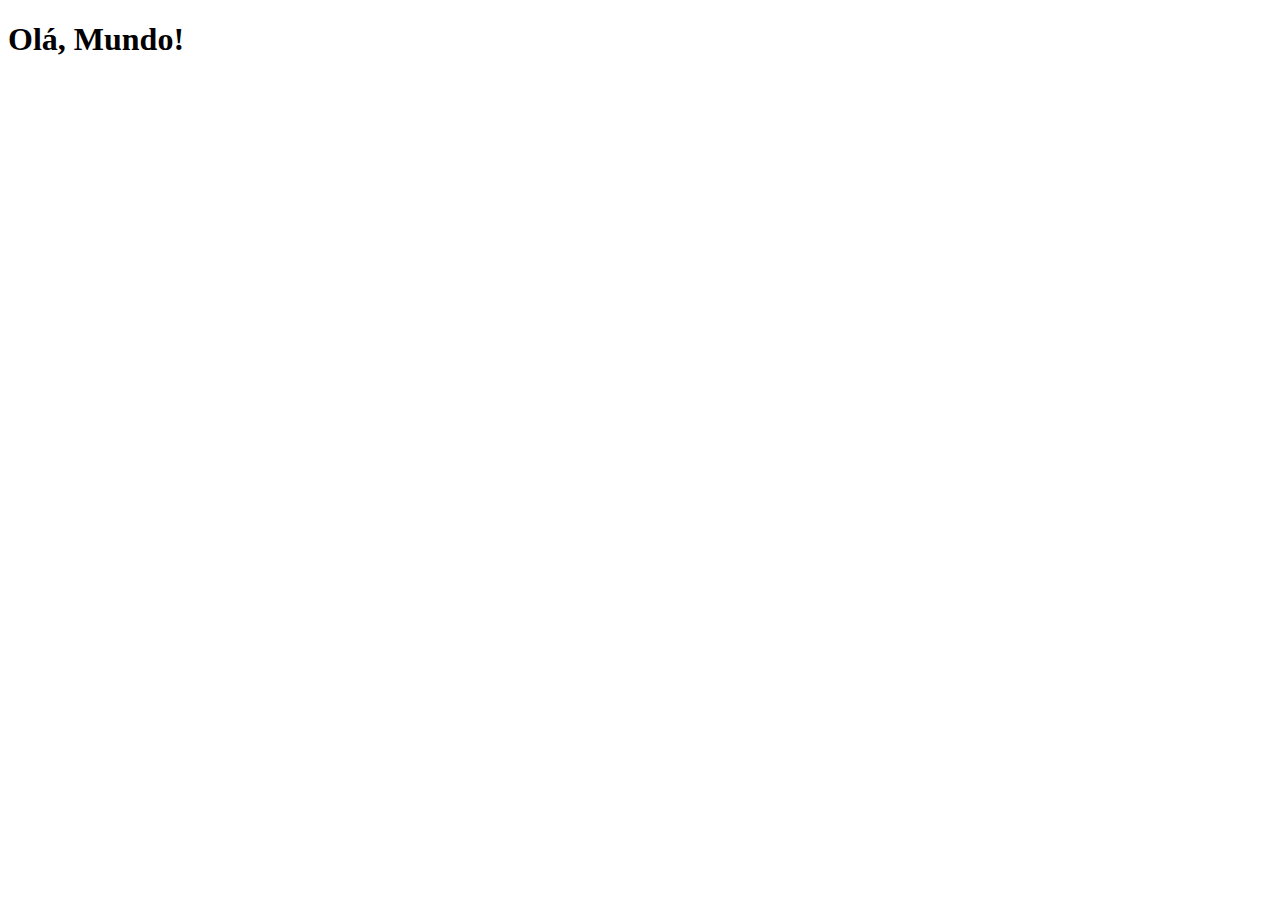
==== index.html @ c68fe7b7 "dando inicio o projeto social" ====
<!DOCTYPE html>
<html lang="pt-br">
<head>
    <meta charset="UTF-8">
    <meta name="viewport" content="width=device-width, initial-scale=1.0">
    <link rel="shortcut icon" href="favicon.ico" type="image/x-icon">
    <title>Projeto Redes Sociais</title>
</head>
<body>
    <h1>Olá, Mundo!</h1>
</body>
</html>
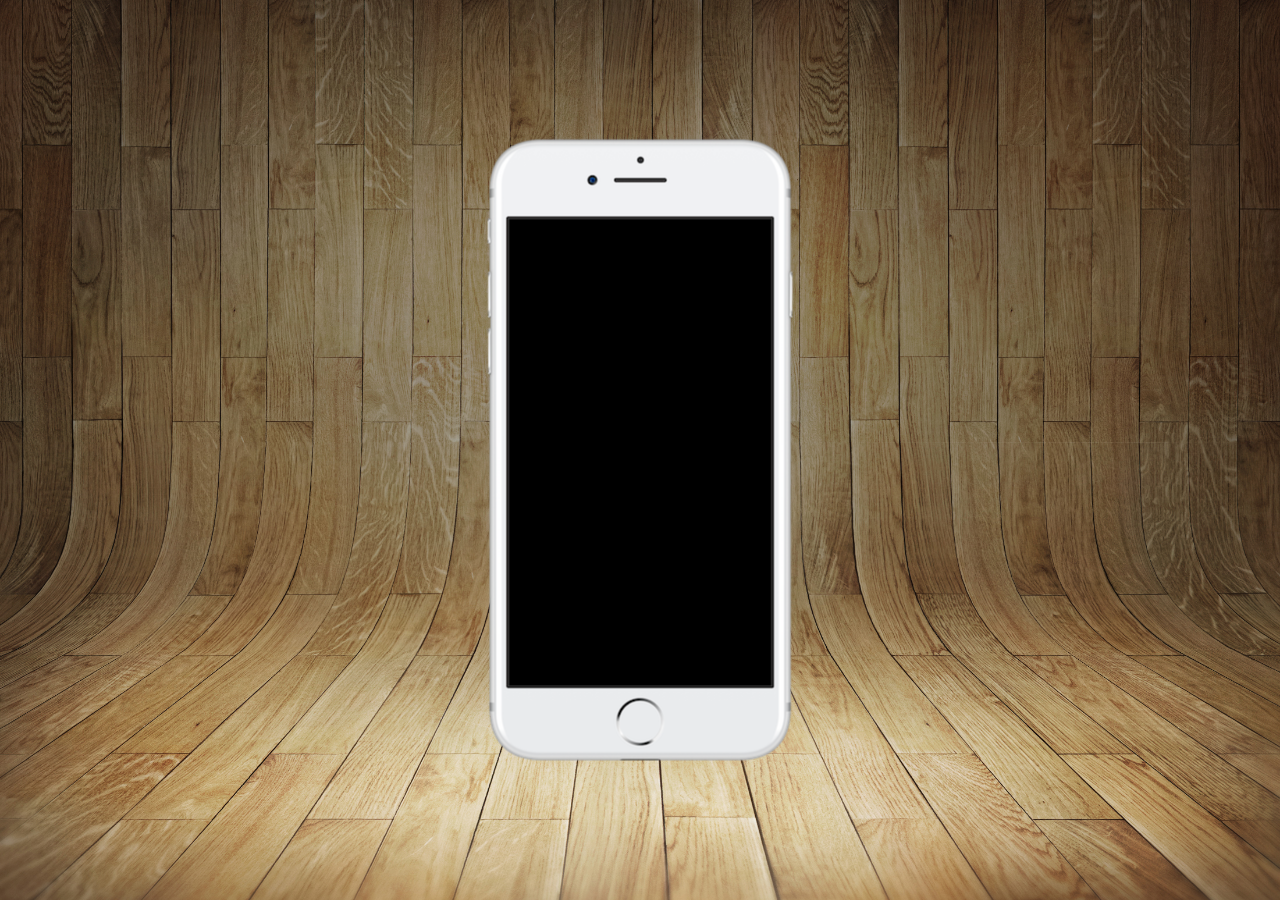
==== commit ff3f938b: "att" ====
--- a/index.html
+++ b/index.html
@@ -4,9 +4,18 @@
     <meta charset="UTF-8">
     <meta name="viewport" content="width=device-width, initial-scale=1.0">
     <link rel="shortcut icon" href="favicon.ico" type="image/x-icon">
+    <link rel="stylesheet" href="estilos/style.css">
     <title>Projeto Redes Sociais</title>
 </head>
 <body>
-    <h1>Olá, Mundo!</h1>
+    <main>
+        <section id="telefone">
+            
+        </section>
+
+        <section id="redes-sociais">
+
+        </section>
+    </main>
 </body>
 </html>--- a/estilos/style.css
+++ b/estilos/style.css
@@ -0,0 +1,35 @@
+@charset "UTF-8";
+
+*{
+    margin: 0px;
+    padding: 0px;
+    font-family: Arial, Helvetica, sans-serif;
+}
+
+html, body{
+    height: 100vh;
+    width: 100vw;
+    background-color: black;
+}
+
+body{
+    background: url('../imagens/fundo-madeira.jpg') no-repeat top center;
+    background-size: cover;
+    background-attachment: fixed;
+}
+
+main{
+    height: 100vh;
+    position: relative;
+}
+
+section#telefone{
+    position: absolute;
+    top: 50%;
+    left: 50%;
+    transform: translate(-50%, -50%);
+
+    height: 627px;
+    width: 311px;
+    background: url('../imagens/frame-iphone.png') no-repeat;
+}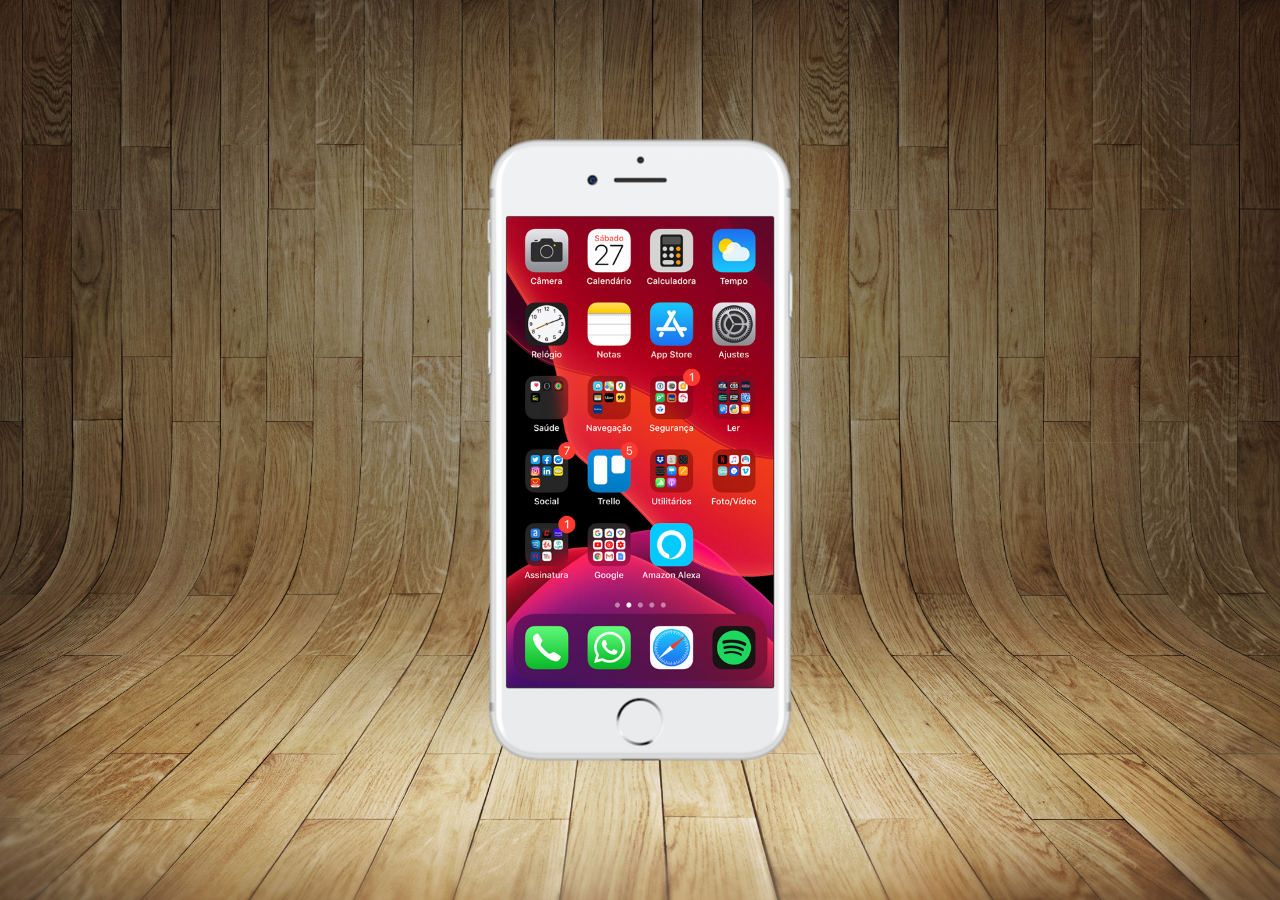
==== commit 89ac10a8: "criei a tela home" ====
--- a/index.html
+++ b/index.html
@@ -10,7 +10,7 @@
 <body>
     <main>
         <section id="telefone">
-            
+            <iframe src="home.html" name="tela" id="tela" frameborder="0"></iframe>
         </section>
 
         <section id="redes-sociais">
--- a/estilos/style.css
+++ b/estilos/style.css
@@ -32,4 +32,12 @@
     height: 627px;
     width: 311px;
     background: url('../imagens/frame-iphone.png') no-repeat;
+}
+
+iframe#tela{
+    position: relative;
+    top: 80px;
+    left: 22px;
+    width: 267px;
+    height: 471px;
 }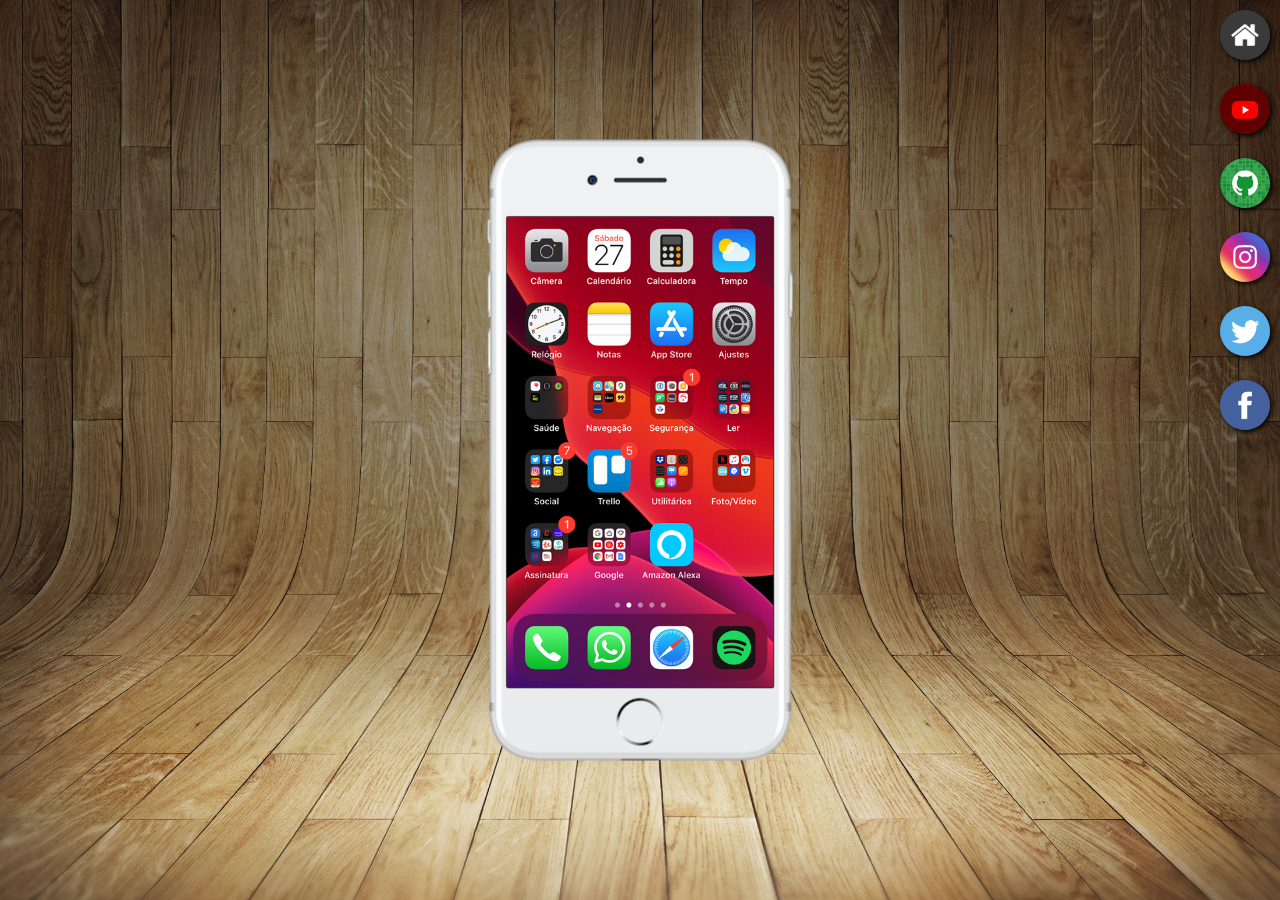
==== commit 31cf27ae: "botoes na lateral" ====
--- a/index.html
+++ b/index.html
@@ -10,11 +10,18 @@
 <body>
     <main>
         <section id="telefone">
-            <iframe src="home.html" name="tela" id="tela" frameborder="0"></iframe>
+            <iframe src="home.html" name="tela" id="tela" frameborder="0">
+                Seu navegador não é compatível
+            </iframe>
         </section>
 
         <section id="redes-sociais">
-
+            <a href="#" target="tela"><img src="imagens/logo-home.jpg" alt="home"></a><br>
+            <a href="#" target="tela"><img src="imagens/logo-youtube.jpg" alt="youtube"></a><br>
+            <a href="#" target="tela"><img src="imagens/logo-github.jpg" alt="github"></a><br>
+            <a href="#" target="tela"><img src="imagens/logo-instagram.jpg" alt="instagram"></a><br>
+            <a href="#" target="tela"><img src="imagens/logo-twitter.jpg" alt="twitter"></a><br>
+            <a href="#" target="tela"><img src="imagens/logo-facebook.jpg" alt="facebook"></a>
         </section>
     </main>
 </body>
--- a/estilos/style.css
+++ b/estilos/style.css
@@ -40,4 +40,23 @@
     left: 22px;
     width: 267px;
     height: 471px;
+}
+
+section#redes-sociais{
+    text-align: right;
+}
+
+section#redes-sociais img{
+    width: 50px;
+    margin: 10px;
+    border-radius: 50%;
+    box-shadow: 2px 2px 5px black;
+    box-sizing: border-box;
+}
+
+section#redes-sociais img:hover{
+    border: 2px solid rgba(255, 255, 255, 0.596);
+    transform: translate(-3px, -3px);
+    box-shadow: 5px 5px 10px black;
+    transition: transform 0.4s, border 1s;
 }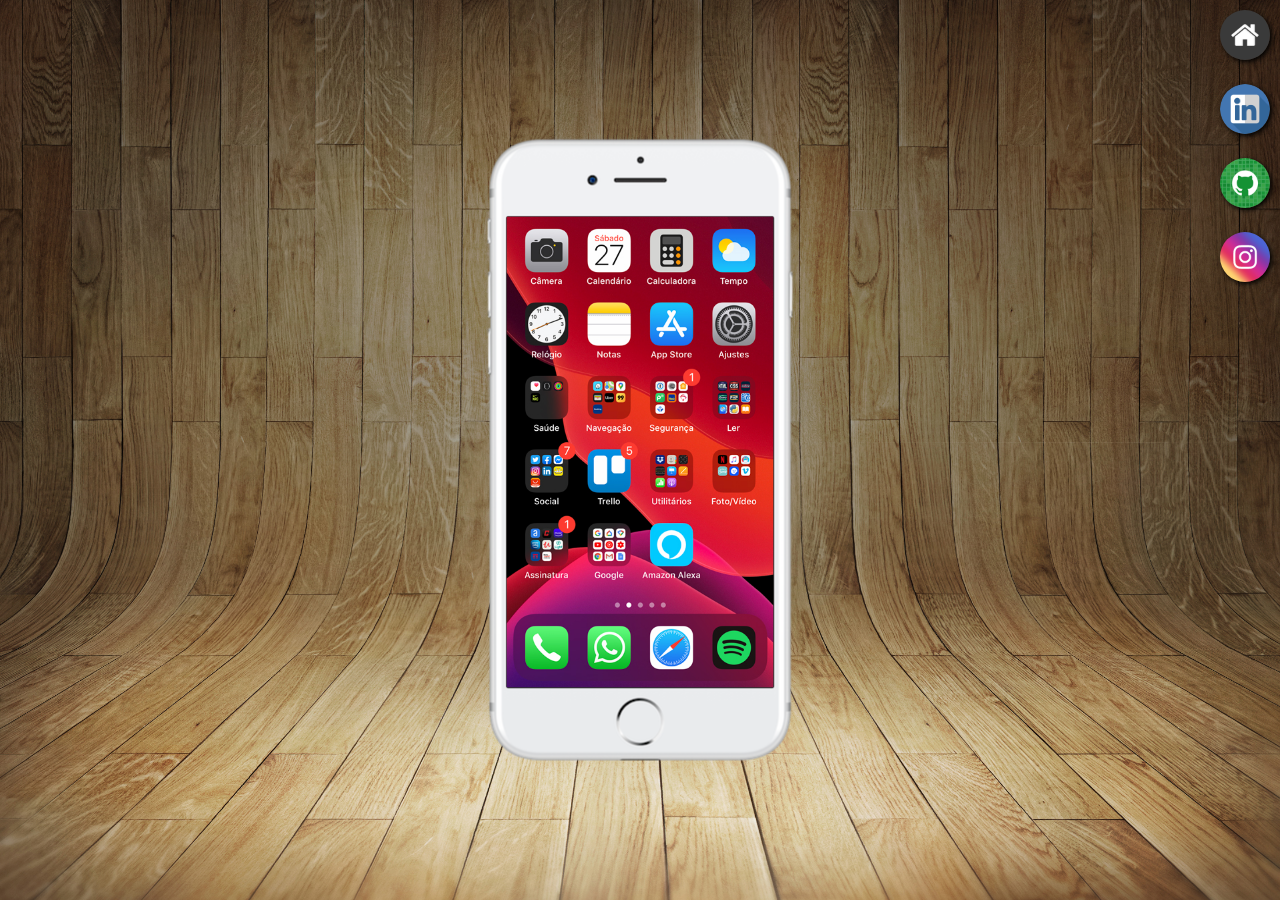
==== commit ea6205cb: "corrigi links" ====
--- a/index.html
+++ b/index.html
@@ -3,7 +3,7 @@
 <head>
     <meta charset="UTF-8">
     <meta name="viewport" content="width=device-width, initial-scale=1.0">
-    <link rel="shortcut icon" href="favicon.ico" type="image/x-icon">
+    <link rel="shortcut icon" href="favicon.ico.svg" type="image/x-icon">
     <link rel="stylesheet" href="estilos/style.css">
     <title>Projeto Redes Sociais</title>
 </head>
@@ -16,12 +16,10 @@
         </section>
 
         <section id="redes-sociais">
-            <a href="#" target="tela"><img src="imagens/logo-home.jpg" alt="home"></a><br>
-            <a href="#" target="tela"><img src="imagens/logo-youtube.jpg" alt="youtube"></a><br>
-            <a href="#" target="tela"><img src="imagens/logo-github.jpg" alt="github"></a><br>
-            <a href="#" target="tela"><img src="imagens/logo-instagram.jpg" alt="instagram"></a><br>
-            <a href="#" target="tela"><img src="imagens/logo-twitter.jpg" alt="twitter"></a><br>
-            <a href="#" target="tela"><img src="imagens/logo-facebook.jpg" alt="facebook"></a>
+            <a href="home.html" target="tela"><img src="imagens/logo-home.jpg" alt="home"></a><br>
+            <a href="linkedin.html" target="tela"><img src="imagens/logo-linkedin.png" alt="youtube"></a><br>
+            <a href="github.html" target="tela"><img src="imagens/logo-github.jpg" alt="github"></a><br>
+            <a href="instagram.html" target="tela"><img src="imagens/logo-instagram.jpg" alt="instagram"></a><br>
         </section>
     </main>
 </body>
